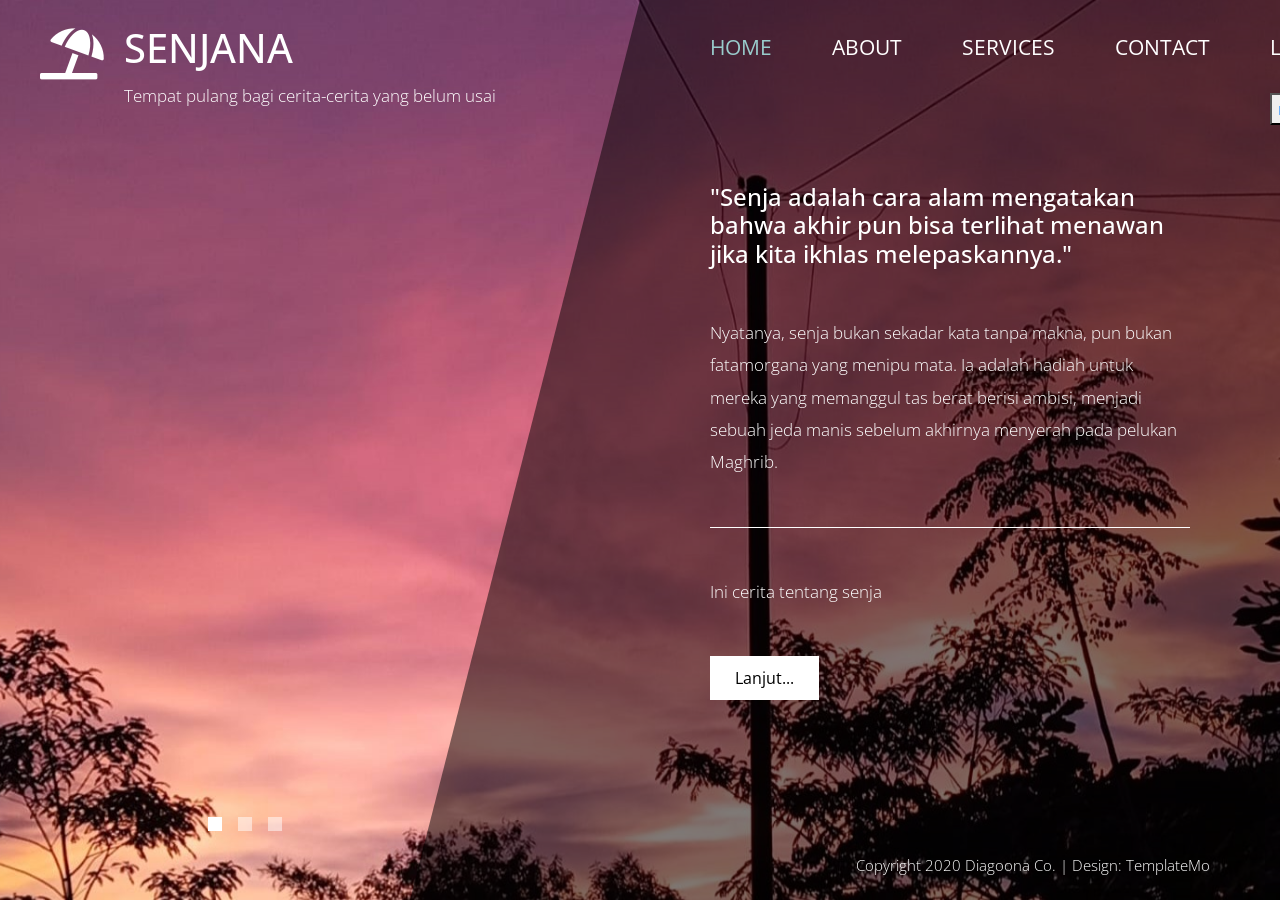
==== index.html @ 33f50115 "Update index.html" ====
<!DOCTYPE html>
<html lang="en">

<head>
    <meta charset="UTF-8">
    <meta name="viewport" content="width=device-width, initial-scale=1.0">
    <meta http-equiv="X-UA-Compatible" content="ie=edge">
    <title>Sketsa sore</title>
    <link href="https://fonts.googleapis.com/css?family=Open+Sans:300,400" rel="stylesheet" /> <!-- https://fonts.google.com/ -->
    <link href="css/bootstrap.min.css" rel="stylesheet" /> <!-- https://getbootstrap.com/ -->
    <link href="fontawesome/css/all.min.css" rel="stylesheet" /> <!-- https://fontawesome.com/ -->
    <link href="css/templatemo-diagoona.css" rel="stylesheet" />
<!--

TemplateMo 550 Diagoona

https://templatemo.com/tm-550-diagoona

-->
</head>

<body>
    <div class="tm-container">        
        <div>
            <div class="tm-row pt-4">
                <div class="tm-col-left">
                    <div class="tm-site-header media">
                        <i class="fas fa-umbrella-beach fa-3x mt-1 tm-logo"></i>
                        <div class="media-body">
                            <h1 class="tm-sitename text-uppercase">Senjana</h1>
                            <p class="tm-slogon">Tempat pulang bagi cerita-cerita yang belum usai </p>
                        </div>        
                    </div>
                </div>
                <div class="tm-col-right">
                    <nav class="navbar navbar-expand-lg" id="tm-main-nav">
                        <button class="navbar-toggler toggler-example mr-0 ml-auto" type="button" 
                            data-toggle="collapse" data-target="#navbar-nav" 
                            aria-controls="navbar-nav" aria-expanded="false" aria-label="Toggle navigation">
                            <span><i class="fas fa-bars"></i></span>
                        </button>
                        <div class="collapse navbar-collapse tm-nav" id="navbar-nav">
                            <ul class="navbar-nav text-uppercase">
                                <li class="nav-item active">
                                    <a class="nav-link tm-nav-link" href="#">Home <span class="sr-only">(current)</span></a>
                                </li>
                                <li class="nav-item">
                                    <a class="nav-link tm-nav-link" href="about.html">About</a>
                                </li>
                                <li class="nav-item">
                                    <a class="nav-link tm-nav-link" href="services.html">Services</a>
                                </li>                            
                                <li class="nav-item">
                                    <a class="nav-link tm-nav-link" href="contact.html">Contact</a>
                                </li>
                                </li>                            
                                <li class="nav-item">
                                    <a class="nav-link tm-nav-link" href="login/index.html" class="nav-cta">Login</a>
                                    <button type="submit"><a href="login/index.html">masuk</a></button>
                                </li>
                                
                            </ul>                            
                        </div>                        
                    </nav>
                </div>
            </div>
            
            <div class="tm-row">
                <div class="tm-col-left"></div>
                <main class="tm-col-right">
                    <section class="tm-content">
                        <h2 class="mb-5 tm-content-title">"Senja adalah cara alam mengatakan bahwa akhir pun bisa terlihat menawan jika kita ikhlas melepaskannya."</h2>
                        <p class="mb-5">Nyatanya, senja bukan sekadar kata tanpa makna, pun bukan fatamorgana yang menipu mata. Ia adalah hadiah untuk mereka yang memanggul tas berat berisi ambisi, menjadi sebuah jeda manis sebelum akhirnya menyerah pada pelukan Maghrib.</p>
                        <hr class="mb-5">
                        <p class="mb-5">Ini cerita tentang senja</p>                        
                        <a href="about.html" class="btn btn-primary">Lanjut...</a>
                        
                    </section>
                </main>
            </div>
        </div>        

        <div class="tm-row">
            <div class="tm-col-left text-center">            
                <ul class="tm-bg-controls-wrapper">
                    <li class="tm-bg-control active" data-id="0"></li>
                    <li class="tm-bg-control" data-id="1"></li>
                    <li class="tm-bg-control" data-id="2"></li>
                </ul>            
            </div>        
            <div class="tm-col-right tm-col-footer">
                <footer class="tm-site-footer text-right">
                    <p class="mb-0">Copyright 2020 Diagoona Co. 
                    
                    | Design: <a rel="nofollow" target="_parent" href="https://templatemo.com" class="tm-text-link">TemplateMo</a></p>
                </footer>
            </div>  
        </div>

        <!-- Diagonal background design -->
        <div class="tm-bg">
            <div class="tm-bg-left"></div>
            <div class="tm-bg-right"></div>
        </div>
    </div>

    <script src="js/jquery-3.4.1.min.js"></script>
    <script src="js/bootstrap.min.js"></script>
    <script src="js/jquery.backstretch.min.js"></script>
    <script src="js/templatemo-script.js"></script>
    <script src="login/js/welcome (1).js"></script>
</body>
</html>
---- css/templatemo-diagoona.css ----
/*

TemplateMo 550 Diagoona

https://templatemo.com/tm-550-diagoona

*/

body {
    font-family: 'Open Sans', Arial, sans-serif;
    font-size: 17px;
    font-weight: 300;
    overflow-x: hidden;
    color: white;
    background-color: #2C353C;
}

a { 
    transition: all 0.3s ease; 
    text-decoration: none;
}

ul { padding: 0; }
a:hover { text-decoration: none; }
button:focus { outline: none; }
p { line-height: 1.9; }
.tm-logo { margin-right: 20px; }
.tm-slogan { font-size: 0.8rem; }

/* Navigation */
.navbar-toggler {
    padding: 8px 15px;
    border: 0;
    border-radius: 0;
    transform: skewX(-15deg);
    background-color: rgba(0,0,0,0.5);
    color: white;    
}

.navbar-toggler i { transform: skewX(15deg); }

.navbar-expand-lg {
    padding-left: 0;
    padding-right: 0;
}

.navbar-expand-lg .navbar-nav .nav-link { padding: 0; }

.navbar-expand-lg .navbar-nav .tm-nav-link {
    font-size: 1.3rem;
    font-weight: 400;
    color: white;    
    padding-bottom: 30px;    
}

.nav-item { margin-right: 60px; }

.nav-item:last-child { margin-right: 0; }

.nav-item.active .tm-nav-link,
.nav-item:hover .tm-nav-link {
    color: #9CC;
}

/* Page Background */
.tm-bg {
    position: absolute;
    left: 0;
    right: 0;
    width: 100%;
    height: 100%;
    display: flex;
    z-index: -1000;
}

.tm-bg-left,
.tm-bg-right {
    position: relative;
    width: 50%;
    height: 100%;
}

.tm-bg-right { background-color: rgba(0,0,0,0.5); }

.tm-bg-left {
    border-right: 230px solid rgba(0,0,0,0.5);
    border-top: 100vh solid transparent;
}

.tm-bg-controls-wrapper {
    display: inline-block;
    margin-left: -150px;
}

.tm-bg-control {
    display: inline-block;
    width: 14px;
    height: 14px;
    background-color: rgba(255,255,255,0.5);
    margin: 6px;
    cursor: pointer;
}

.tm-bg-control.active,
.tm-bg-control:hover {
    background-color: white;
}

.tm-container {
    width: 100%;
    height: 100%;
    min-height: 100vh;
    position: relative;
    display: flex;
    flex-direction: column;
    justify-content: space-between;  
}

.tm-row { display: flex; }

.tm-col-left {
    width: 50%;
    height: 100%;
    padding-left: 40px;  
    padding-right: 40px;
}

.tm-col-right {
    width: 50%;
    height: 100%;
    padding-left: 70px;
    padding-right: 70px;
}

.tm-content {
    max-width: 660px;
    margin-top: 50px;
    padding-right: 20px;
}

.tm-about { max-width: 525px; }

::-webkit-scrollbar {
    -webkit-appearance: none;
    width: 10px;
}
  
::-webkit-scrollbar-thumb {
    border-radius: 5px;
    background-color: rgba(255,255,255,.8);
    box-shadow: 0 0 1px rgba(255,255,255,.8);
}

.tm-content-title { font-size: 1.5rem; }
hr { border-top: 1px solid white; }

.btn {
    padding: 10px 25px;
    border-radius: 0;
}

.btn-big {
    padding: 9px 40px;
    font-size: 1.2rem;;
}

.btn-primary {
    background-color: white;
    color: black;
    border: 0;
}

.btn-primary:hover {
    background-color: #9CC;
    color: black;
}

.tm-site-footer {
    padding: 40px 0 20px;
    max-width: 660px;
    font-size: 0.95rem;
}

.tm-col-footer { padding-left: 0; }
.tm-text-link { color: white; }

.tm-text-link:hover,
.tm-text-link:focus {
    color: #9CC;
}

/* Service */ 
.tm-service-text { max-width: 365px; }
.tm-service-img { margin-right: 25px; }
.tm-service-img-r { margin-left: 25px; }

/* Contact */
.form-control,
textarea {    
    color: white;
    background-color: transparent;
    background-clip: padding-box;
    border: none;
    border-bottom: 1px solid #999A9B;
    border-radius: 0;
    transition: border-color 0.15s ease-in-out, box-shadow 0.15s ease-in-out;
    padding: 10px 0;
    font-family: 'Open Sans', Arial, sans-serif;
    font-size: 1rem;
    font-weight: 400;
    line-height: 1.5;
}

.form-control:focus {
    color: white;
    background-color: transparent;    
    box-shadow: none;
    border-color: #9CC;
    outline: none;
}

.mb-85 { margin-bottom: 85px; }
.tm-contact-main { max-width: 690px; }

.tm-contact {
    max-width: 420px;
    margin-left: auto;
    margin-right: auto;
}

.form-control::-webkit-input-placeholder { color: white; } /* Edge */  
.form-control:-ms-input-placeholder { color: white; } /* Internet Explorer 10-11 */  
.form-control::placeholder { color: white; }

@media (max-width: 1200px) {
    .nav-item { margin-right: 30px; }

    .tm-page-right {
        padding-left: 30px;
        padding-right: 30px;
    }
}

@media (max-width: 992px) {    
    .tm-nav {
        position: absolute;
        background: rgba(0, 0, 0, 0.8);
        color: white;
        top: 44px;
        right: 4px;
    }

    .navbar-expand-lg .navbar-nav .tm-nav-link {
        color: white;
        font-size: 1.1rem;
        padding: 13px 20px;
    }

    .nav-item { margin-right: 0; }

    .nav-item.active .tm-nav-link,
    .nav-item:hover .tm-nav-link {
        color: #9CC;
    }

    .tm-content { margin-top: 20px; }
    .tm-site-footer { padding-top: 40px; }
    .tm-col-left { width: 40%; }

    .tm-col-right {
        width: 60%;
        padding-left: 100px;
        padding-right: 30px;
    }
    
    .tm-col-footer { padding-left: 0; }
}

@media (max-width: 768px) {
    .tm-row { flex-direction: column; }

    .tm-col-left,
    .tm-col-right,
    .tm-bg-left,
    .tm-bg-right {
        width: 100%;
    }

    #tm-main-nav {
        position: fixed;
        top: 50px;
        right: 40px;
        padding-bottom: 0;
    }  
    
    .tm-bg { flex-direction: column; }

    .tm-bg-left {
        height: 200px;        
        border-bottom: 50px solid rgba(0,0,0,0.5);
        border-right: 0;
        border-top: 0;
    }

    .tm-bg-right { height: calc(100% - 200px); }

    .tm-bg-controls-wrapper {
        margin-left: 0;
        margin-top: 50px;
    }

    .tm-content {
        max-height: none;
        margin-top: 40px;
    }

    .tm-col-right {
        padding-top: 40px;
        padding-left: 30px;
    }

    .tm-col-footer {
        padding-left: 10px;
        padding-right: 10px;
    }
}

@media (max-width: 460px) {
    .tm-logo { margin-right: 15px; }
    .tm-sitename { font-size: 1.8rem; }
    .tm-slogon { font-size: 0.8rem; }
}

@media (max-width: 450px), (min-width: 768px) and (max-width: 830px), (min-width: 992px) and (max-width: 1040px) {
    .tm-service-media { flex-direction: column; }
    .tm-service-media-img-l { flex-direction: column-reverse; }
    .tm-service-text { margin-top: 20px; }
    .tm-service-img { margin-right: 0; }
    .tm-service-img-r { margin-left: 0; }
}
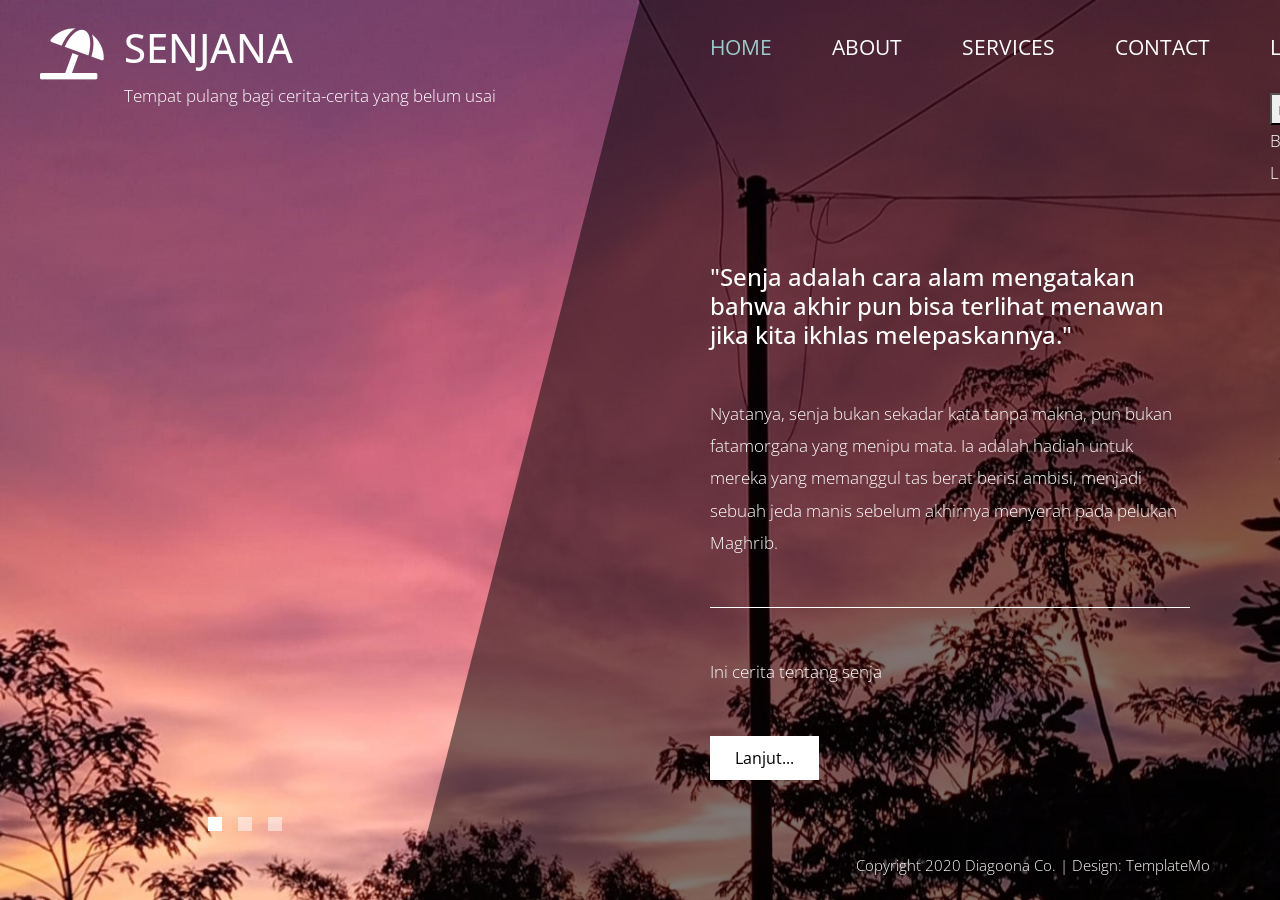
==== commit ce7ec3c7: "Update index.html" ====
--- a/index.html
+++ b/index.html
@@ -57,8 +57,11 @@
                                 <li class="nav-item">
                                     <a class="nav-link tm-nav-link" href="login/index.html" class="nav-cta">Login</a>
                                     <button type="submit"><a href="login/index.html">masuk</a></button>
+                                    <p id="userInfo">Belum Login</p>
                                 </li>
-                                
+                <div id="authArea">
+                    <button onclick="galogin()" class="nav-cta">Login</button>
+                </div>
                             </ul>                            
                         </div>                        
                     </nav>
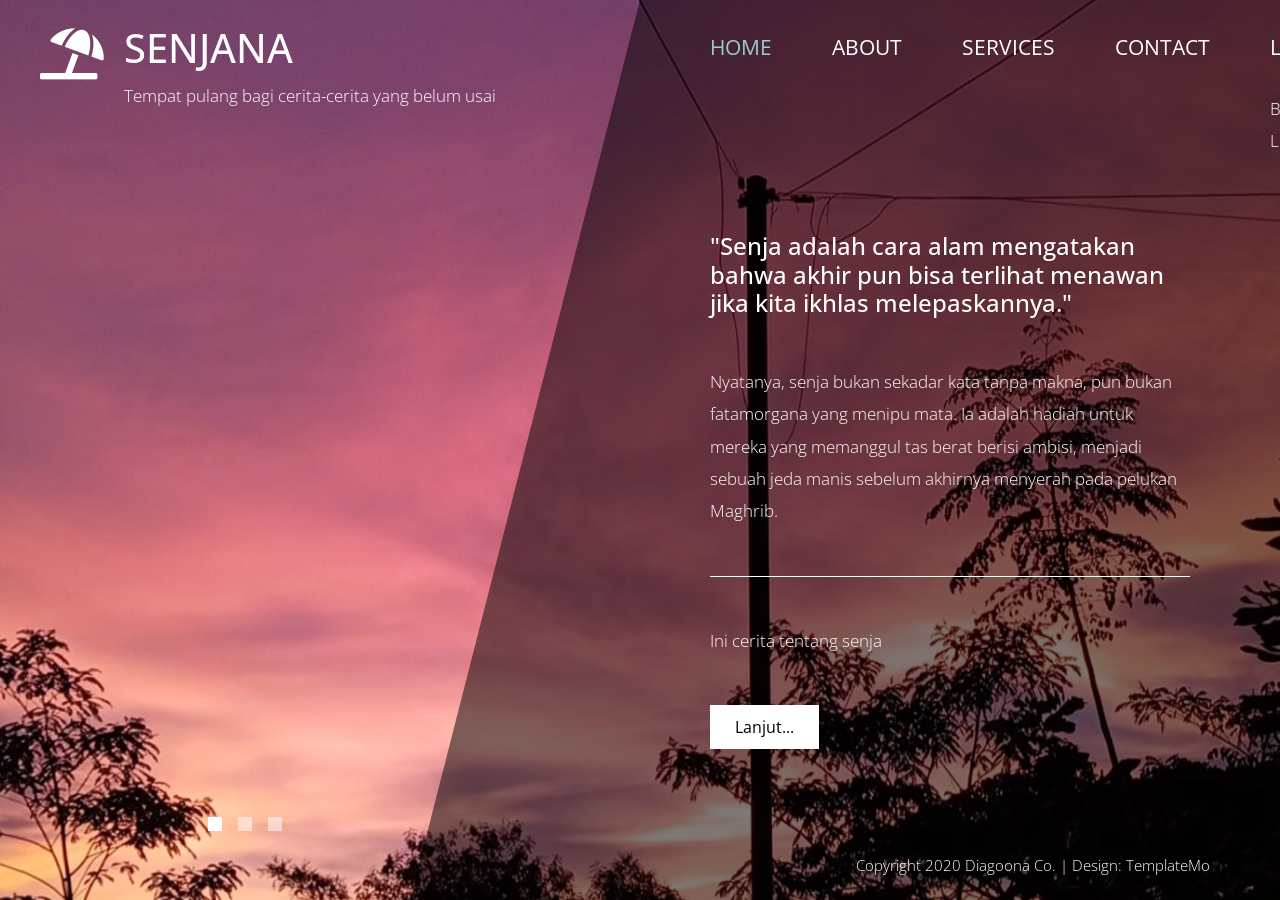
==== commit 3caaefa4: "Update index.html" ====
--- a/index.html
+++ b/index.html
@@ -56,7 +56,6 @@
                                 </li>                            
                                 <li class="nav-item">
                                     <a class="nav-link tm-nav-link" href="login/index.html" class="nav-cta">Login</a>
-                                    <button type="submit"><a href="login/index.html">masuk</a></button>
                                     <p id="userInfo">Belum Login</p>
                                 </li>
                 <div id="authArea">
--- a/css/templatemo-diagoona.css
+++ b/css/templatemo-diagoona.css
@@ -232,6 +232,27 @@
 .form-control:-ms-input-placeholder { color: white; } /* Internet Explorer 10-11 */  
 .form-control::placeholder { color: white; }
 
+.user-box{
+    display: flex;
+    align-items: center;
+    gap: 15px;
+    color: white;
+}
+
+.user-info{
+    display: flex;
+    flex-direction: column;
+    line-height: 1.2;
+}
+
+#logoutBtn,
+#loginBtn{
+    padding: 8px 14px;
+    border: none;
+    border-radius: 6px;
+    cursor: pointer;
+}
+
 @media (max-width: 1200px) {
     .nav-item { margin-right: 30px; }
 
@@ -337,4 +358,4 @@
     .tm-service-text { margin-top: 20px; }
     .tm-service-img { margin-right: 0; }
     .tm-service-img-r { margin-left: 0; }
-}+}
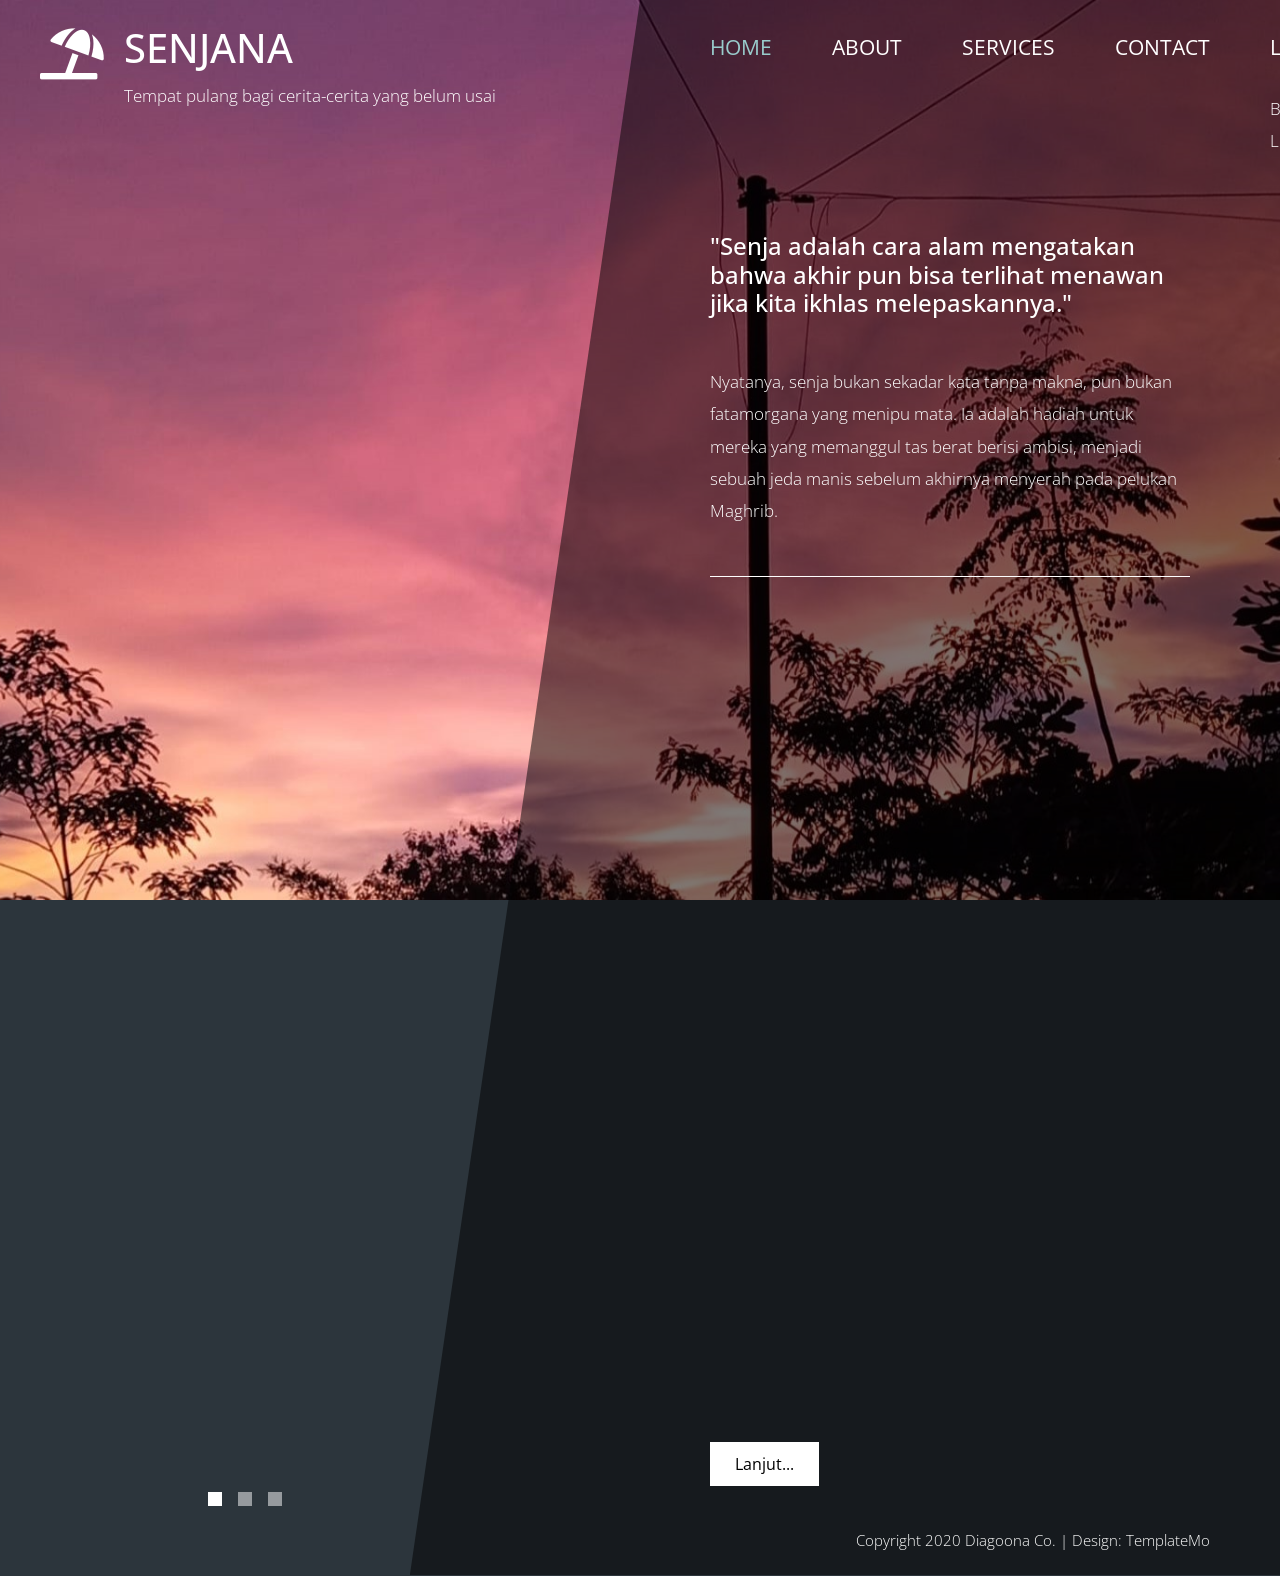
==== commit c500fd3c: "Update index.html" ====
--- a/index.html
+++ b/index.html
@@ -59,7 +59,7 @@
                                     <p id="userInfo">Belum Login</p>
                                 </li>
                 <div id="authArea">
-                    <button onclick="galogin()" class="nav-cta">Login</button>
+                    <button onclick="gologin()" class="nav-cta">Login</button>
                 </div>
                             </ul>                            
                         </div>                        
@@ -74,7 +74,18 @@
                         <h2 class="mb-5 tm-content-title">"Senja adalah cara alam mengatakan bahwa akhir pun bisa terlihat menawan jika kita ikhlas melepaskannya."</h2>
                         <p class="mb-5">Nyatanya, senja bukan sekadar kata tanpa makna, pun bukan fatamorgana yang menipu mata. Ia adalah hadiah untuk mereka yang memanggul tas berat berisi ambisi, menjadi sebuah jeda manis sebelum akhirnya menyerah pada pelukan Maghrib.</p>
                         <hr class="mb-5">
-                        <p class="mb-5">Ini cerita tentang senja</p>                        
+                        <div class="video-container">
+                             <iframe width="1396" height="785"
+                                src="https://www.youtube.com/embed/jmvX6XyvCy0"
+                                title="Raim Laode - Bersenja Gurau"
+                                frameborder="0"
+                                allow="accelerometer; autoplay; clipboard-write; encrypted-media; gyroscope; picture-in-picture"
+                                allowfullscreen>
+                             </iframe>
+                        </div>
+
+                        <br>
+                       
                         <a href="about.html" class="btn btn-primary">Lanjut...</a>
                         
                     </section>
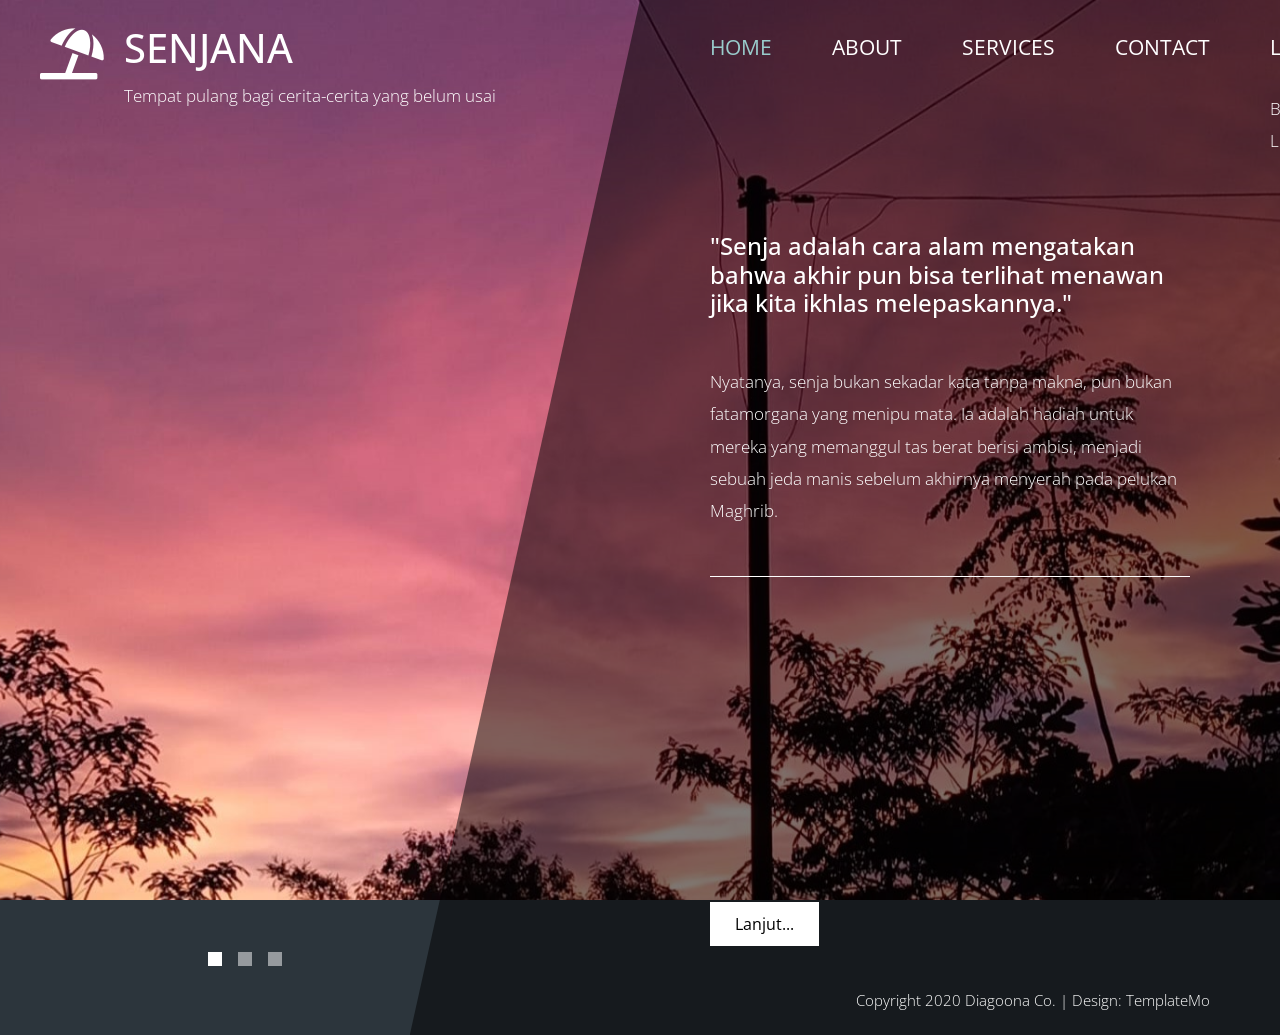
==== commit c19fe37f: "Update index.html" ====
--- a/index.html
+++ b/index.html
@@ -75,7 +75,7 @@
                         <p class="mb-5">Nyatanya, senja bukan sekadar kata tanpa makna, pun bukan fatamorgana yang menipu mata. Ia adalah hadiah untuk mereka yang memanggul tas berat berisi ambisi, menjadi sebuah jeda manis sebelum akhirnya menyerah pada pelukan Maghrib.</p>
                         <hr class="mb-5">
                         <div class="video-container">
-                             <iframe width="1396" height="785"
+                             <iframe
                                 src="https://www.youtube.com/embed/jmvX6XyvCy0"
                                 title="Raim Laode - Bersenja Gurau"
                                 frameborder="0"
--- a/css/templatemo-diagoona.css
+++ b/css/templatemo-diagoona.css
@@ -359,3 +359,13 @@
     .tm-service-img { margin-right: 0; }
     .tm-service-img-r { margin-left: 0; }
 }
+.video-container {
+    text-align: center;
+    margin-bottom: 20px;
+}
+
+.video-container iframe {
+    width: 400px;
+    height: 225px;
+    border-radius: 15px;
+}
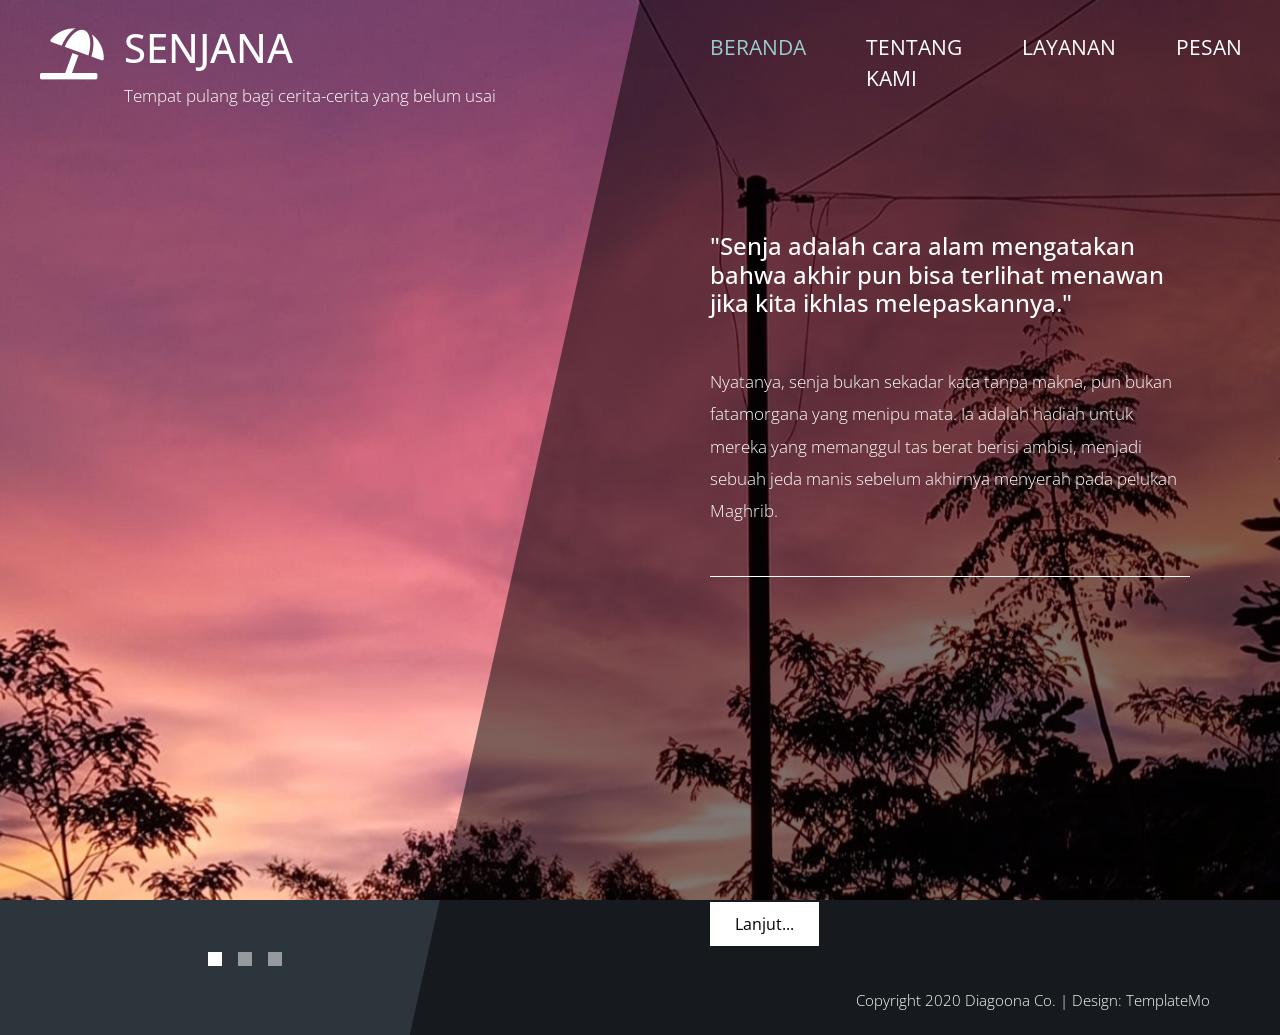
==== commit 840b5bb0: "Update index.html" ====
--- a/index.html
+++ b/index.html
@@ -42,16 +42,16 @@
                         <div class="collapse navbar-collapse tm-nav" id="navbar-nav">
                             <ul class="navbar-nav text-uppercase">
                                 <li class="nav-item active">
-                                    <a class="nav-link tm-nav-link" href="#">Home <span class="sr-only">(current)</span></a>
+                                    <a class="nav-link tm-nav-link" href="#">Beranda <span class="sr-only">(current)</span></a>
                                 </li>
                                 <li class="nav-item">
-                                    <a class="nav-link tm-nav-link" href="about.html">About</a>
+                                    <a class="nav-link tm-nav-link" href="about.html">Tentang kami</a>
                                 </li>
                                 <li class="nav-item">
-                                    <a class="nav-link tm-nav-link" href="services.html">Services</a>
+                                    <a class="nav-link tm-nav-link" href="services.html">Layanan</a>
                                 </li>                            
                                 <li class="nav-item">
-                                    <a class="nav-link tm-nav-link" href="contact.html">Contact</a>
+                                    <a class="nav-link tm-nav-link" href="contact.html">Pesan</a>
                                 </li>
                                 </li>                            
                                 <li class="nav-item">
--- a/css/templatemo-diagoona.css
+++ b/css/templatemo-diagoona.css
@@ -369,3 +369,13 @@
     height: 225px;
     border-radius: 15px;
 }
+.map-container {
+    width: 400px;
+    height: 225px;
+}
+
+.map-container iframe {
+    width: 400px;
+    height: 225px;
+    border-radius: 10px;
+}
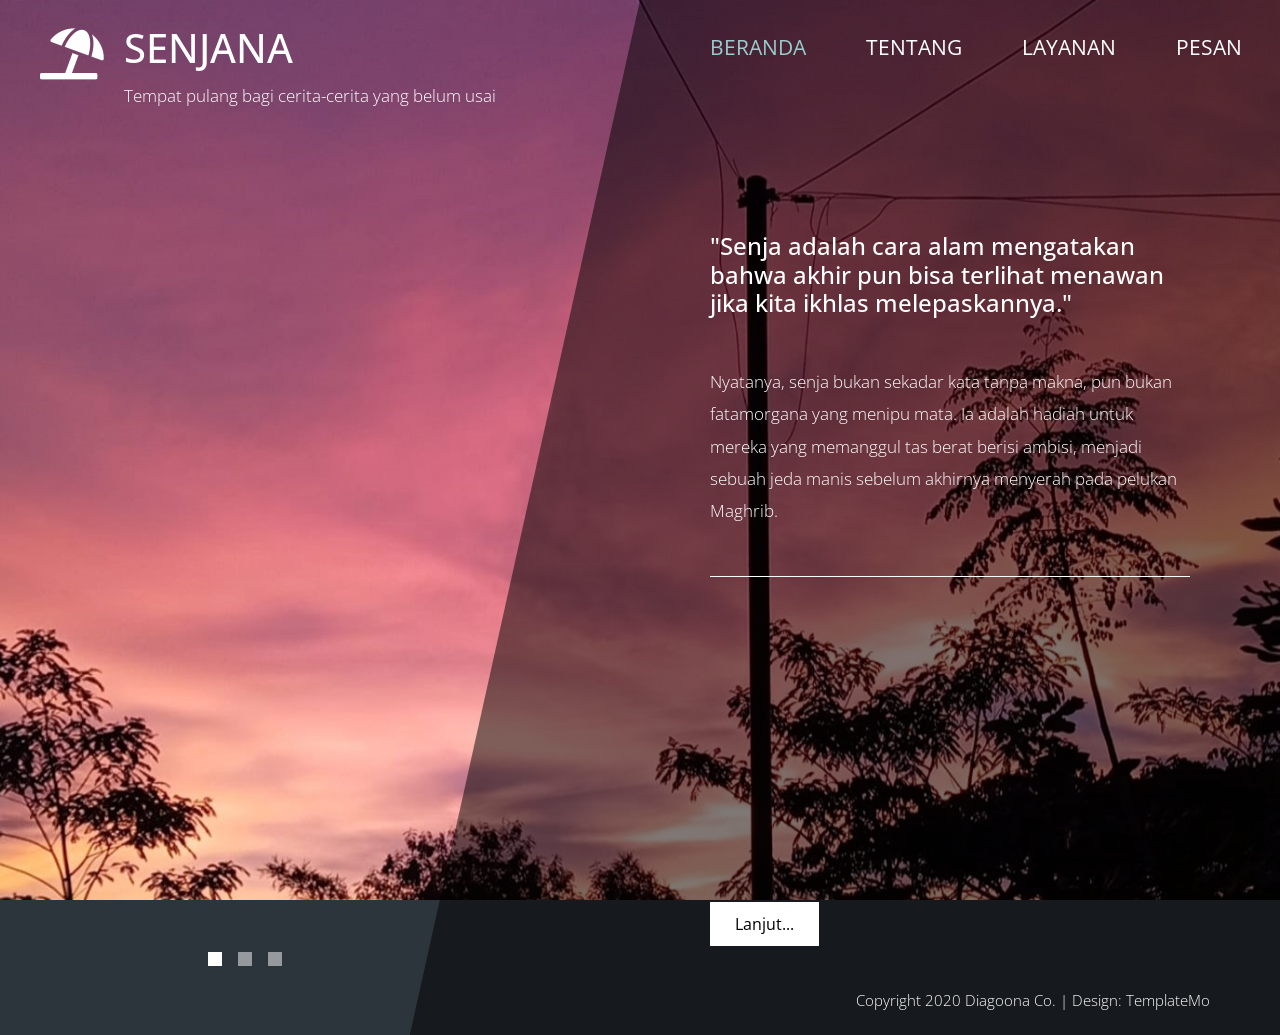
==== commit a55e999c: "Update index.html" ====
--- a/index.html
+++ b/index.html
@@ -45,7 +45,7 @@
                                     <a class="nav-link tm-nav-link" href="#">Beranda <span class="sr-only">(current)</span></a>
                                 </li>
                                 <li class="nav-item">
-                                    <a class="nav-link tm-nav-link" href="about.html">Tentang kami</a>
+                                    <a class="nav-link tm-nav-link" href="about.html">Tentang</a>
                                 </li>
                                 <li class="nav-item">
                                     <a class="nav-link tm-nav-link" href="services.html">Layanan</a>
